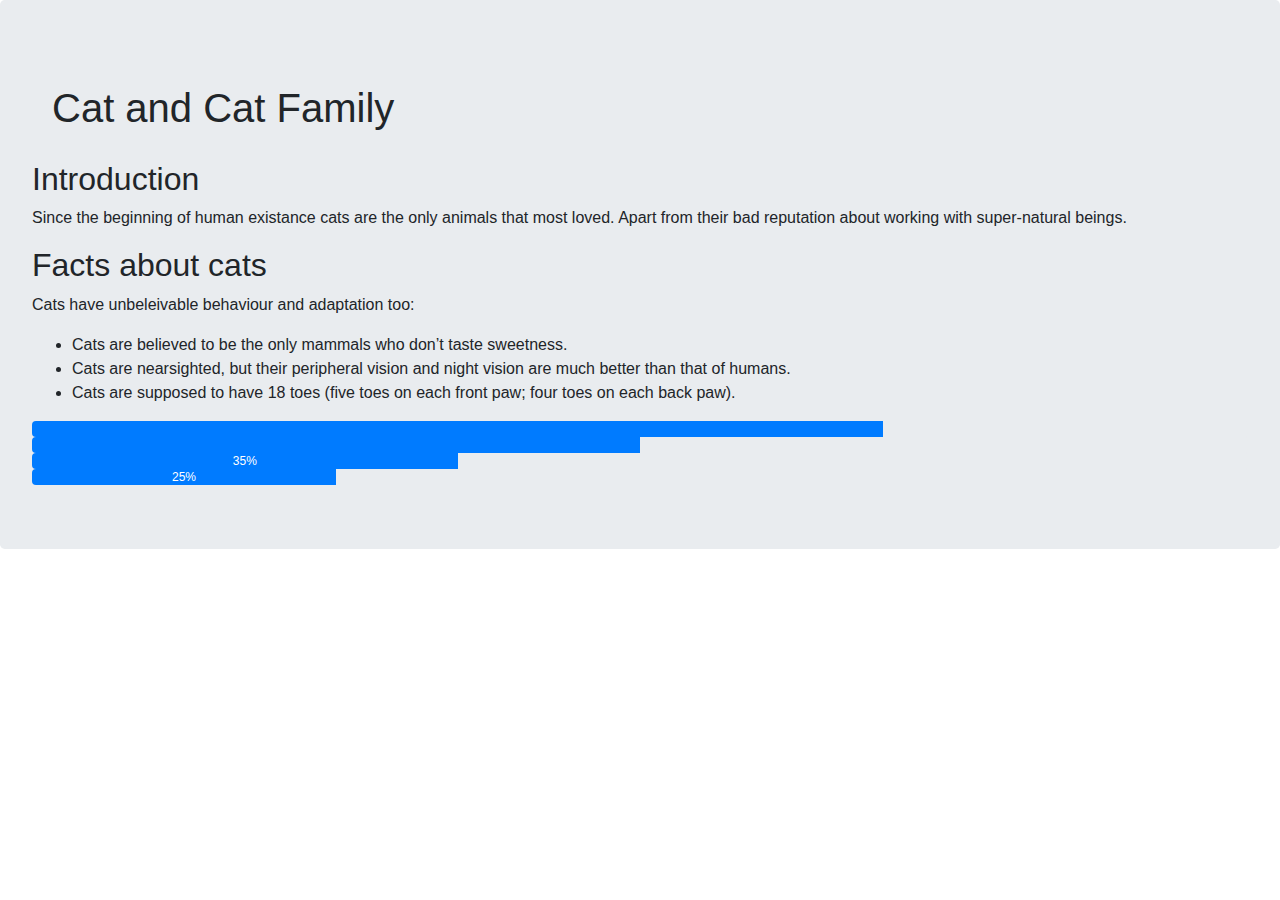
==== index.html @ 3393f42e "add chnanges" ====
<!DOCTYPE html>
<html>
    <head>
        <link href="css/bootstrap.css/css/bootstrap.css" rel="stylesheet" type="text/css" media="all">
        <title>Favourite Things</title>
        <meta chasert="utf-8">
    </head>
    <body>
        <div class="jumbotron">
        <div class="card-body">
        <h1>Cat and Cat Family</h1>
        </div>
        <h2>Introduction</h2>
          <p>Since the beginning of human existance cats are the only animals that most loved. Apart from their bad reputation about working with super-natural beings. </p>
          <h2>Facts about cats</h2>
        <p>Cats have unbeleivable behaviour and adaptation too:</p>
          <ul>
            <li>Cats are believed to be the only mammals who don’t taste sweetness.</li>
            <li> Cats are nearsighted, but their peripheral vision and night vision are much better than that of humans.</li>
            <li>Cats are supposed to have 18 toes (five toes on each front paw; four toes on each back paw). </li>
          </ul>
          <div class="progress">
              <div class="progress-bar" role="progressbar" aria-valuemax="100%" aria-valuenow="70%" aria-valuemin="0" style="width: 70%;"></div>
          </div>
          <div class="progress">
              <div class="progress-bar" role="progressbar" aria-valuenow="50%" aria-valuemax="100%" aria-valuemin="0%" style="width: 50%;"></div>
          </div>
          <div class="progress">
              <div class="progress-bar" role="progressbar" aria-valuenow="35%" aria-valuemax="100" aria-value-min="0%" style="width: 35%;">35%</div>
          </div>
          <div class="progress">
            <div class="progress-bar" role="progressbar" style="width: 25%;" aria-valuenow="25" aria-valuemin="0" aria-valuemax="100">25%</div>
          </div>
          </div>
    </body>
</html>
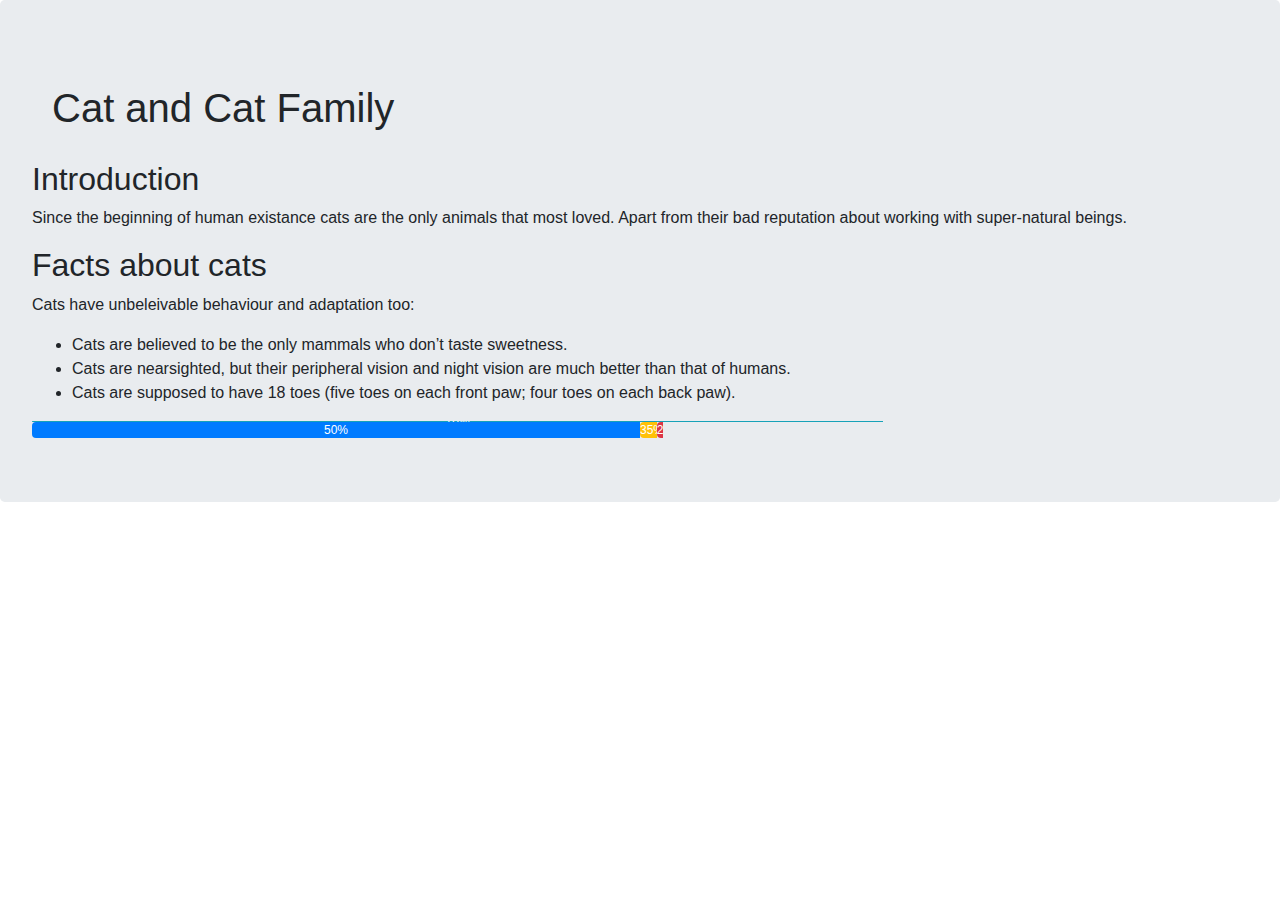
==== commit 71aa2277: "add changes" ====
--- a/index.html
+++ b/index.html
@@ -19,18 +19,15 @@
             <li> Cats are nearsighted, but their peripheral vision and night vision are much better than that of humans.</li>
             <li>Cats are supposed to have 18 toes (five toes on each front paw; four toes on each back paw). </li>
           </ul>
-          <div class="progress">
-              <div class="progress-bar" role="progressbar" aria-valuemax="100%" aria-valuenow="70%" aria-valuemin="0" style="width: 70%;"></div>
+          <div class="progress" style="height: 1px;">
+              <div class="progress-bar bg-info" role="progressbar" aria-valuemax="100%" aria-valuenow="70%" aria-valuemin="0" style="width: 70%;">70%</div>
           </div>
           <div class="progress">
-              <div class="progress-bar" role="progressbar" aria-valuenow="50%" aria-valuemax="100%" aria-valuemin="0%" style="width: 50%;"></div>
-          </div>
+              <div class="progress-bar progress-bar striped bg-primary" role="progressbar" aria-valuenow="50%" aria-valuemax="100%" aria-valuemin="0%" style="width: 50%;">50%</div>
           <div class="progress">
-              <div class="progress-bar" role="progressbar" aria-valuenow="35%" aria-valuemax="100" aria-value-min="0%" style="width: 35%;">35%</div>
-          </div>
+              <div class="progress-bar progress-bar striped bg-warning" role="progressbar" aria-valuenow="35%" aria-valuemax="100" aria-value-min="0%" style="width: 35%;">35%</div>
           <div class="progress">
-            <div class="progress-bar" role="progressbar" style="width: 25%;" aria-valuenow="25" aria-valuemin="0" aria-valuemax="100">25%</div>
-          </div>
+            <div class="progress-bar progress-bar striped bg-danger" role="progressbar" style="width: 25%;" aria-valuenow="25" aria-valuemin="0" aria-valuemax="100">25%</div>
           </div>
     </body>
 </html>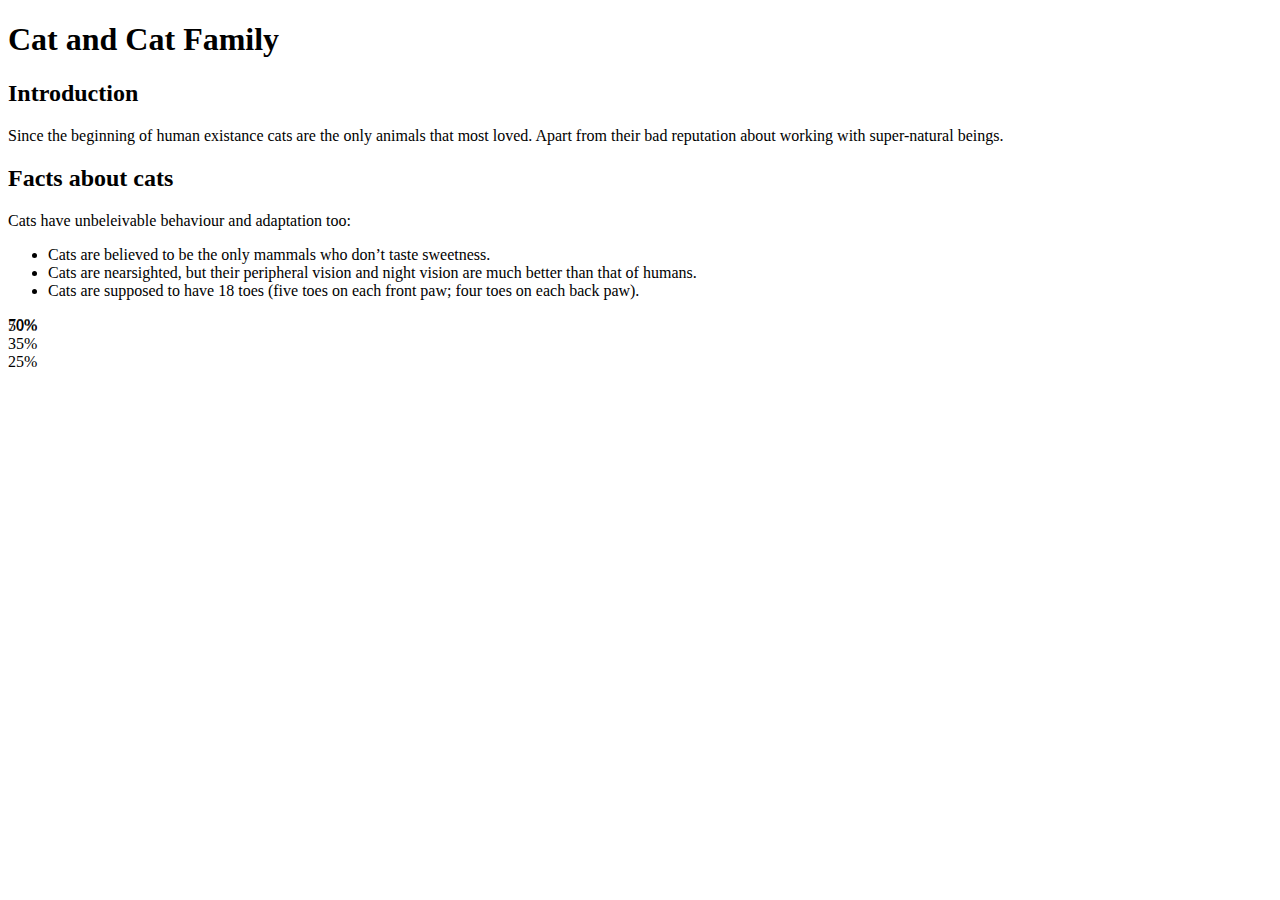
==== commit 2ed822b0: "add all chnges back to the initial webpage" ====
--- a/index.html
+++ b/index.html
@@ -1,9 +1,9 @@
 <!DOCTYPE html>
 <html>
     <head>
-        <link href="css/bootstrap.css/css/bootstrap.css" rel="stylesheet" type="text/css" media="all">
-        <title>Favourite Things</title>
-        <meta chasert="utf-8">
+      <title>Favourite Things</title>
+      <meta chasert="utf-8">
+      <link href="css/bootstrap.css/css/bootstrap-grid.css" rel="stylesheet" type="text/css" media="all">
     </head>
     <body>
         <div class="jumbotron">
@@ -29,5 +29,8 @@
           <div class="progress">
             <div class="progress-bar progress-bar striped bg-danger" role="progressbar" style="width: 25%;" aria-valuenow="25" aria-valuemin="0" aria-valuemax="100">25%</div>
           </div>
+          <div class="progress">
+            <div class="progress-bar progress-bar-striped bg-danger" role="progressbar" style="width: 100%" aria-valuenow="100" aria-valuemin="0" aria-valuemax="100"></div>
+          </div>
     </body>
 </html>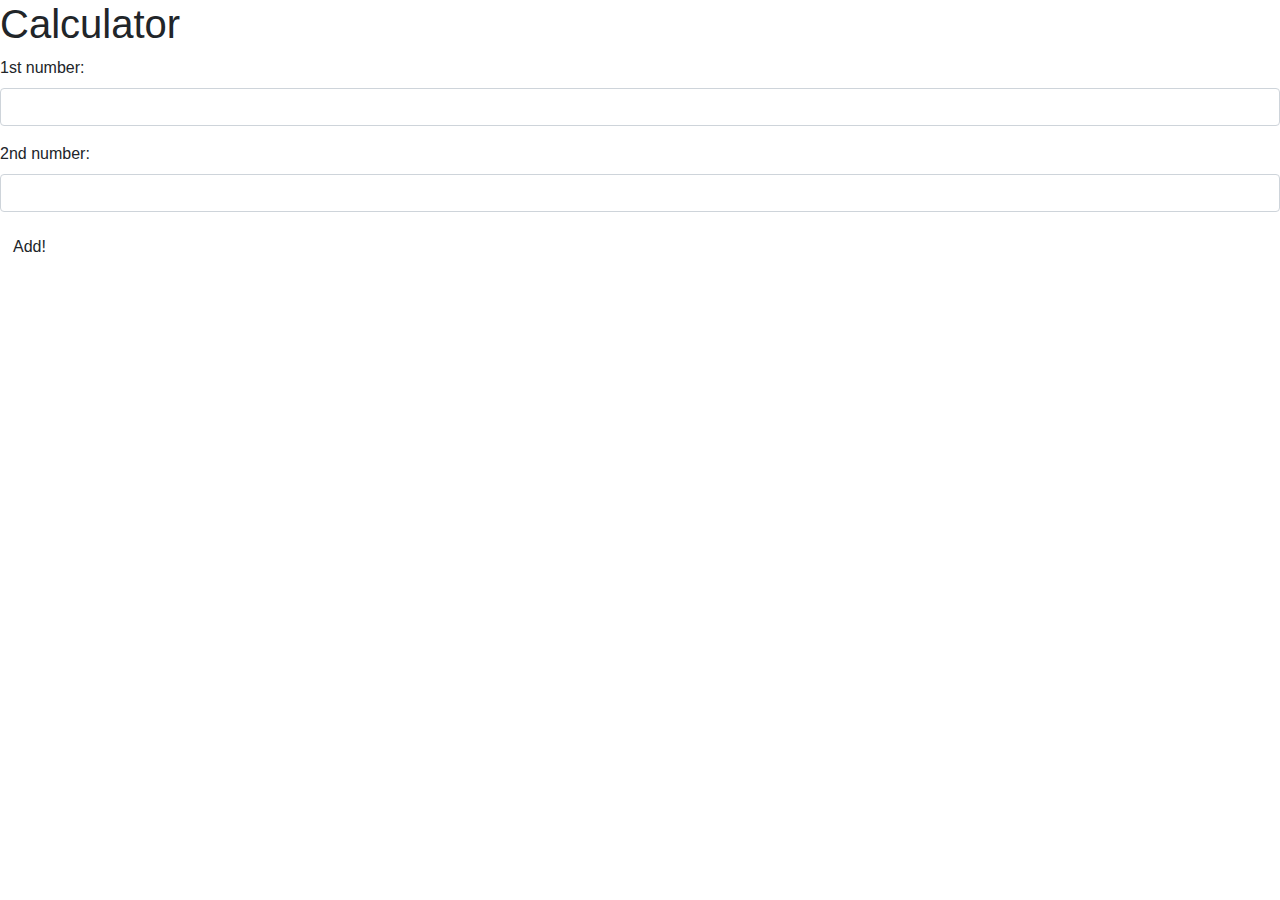
==== commit 5242a56e: "add" ====
--- a/index.html
+++ b/index.html
@@ -1,36 +1,18 @@
 <!DOCTYPE html>
 <html>
-    <head>
-      <title>Favourite Things</title>
-      <meta chasert="utf-8">
-      <link href="css/bootstrap.css/css/bootstrap-grid.css" rel="stylesheet" type="text/css" media="all">
-    </head>
-    <body>
-        <div class="jumbotron">
-        <div class="card-body">
-        <h1>Cat and Cat Family</h1>
-        </div>
-        <h2>Introduction</h2>
-          <p>Since the beginning of human existance cats are the only animals that most loved. Apart from their bad reputation about working with super-natural beings. </p>
-          <h2>Facts about cats</h2>
-        <p>Cats have unbeleivable behaviour and adaptation too:</p>
-          <ul>
-            <li>Cats are believed to be the only mammals who don’t taste sweetness.</li>
-            <li> Cats are nearsighted, but their peripheral vision and night vision are much better than that of humans.</li>
-            <li>Cats are supposed to have 18 toes (five toes on each front paw; four toes on each back paw). </li>
-          </ul>
-          <div class="progress" style="height: 1px;">
-              <div class="progress-bar bg-info" role="progressbar" aria-valuemax="100%" aria-valuenow="70%" aria-valuemin="0" style="width: 70%;">70%</div>
-          </div>
-          <div class="progress">
-              <div class="progress-bar progress-bar striped bg-primary" role="progressbar" aria-valuenow="50%" aria-valuemax="100%" aria-valuemin="0%" style="width: 50%;">50%</div>
-          <div class="progress">
-              <div class="progress-bar progress-bar striped bg-warning" role="progressbar" aria-valuenow="35%" aria-valuemax="100" aria-value-min="0%" style="width: 35%;">35%</div>
-          <div class="progress">
-            <div class="progress-bar progress-bar striped bg-danger" role="progressbar" style="width: 25%;" aria-valuenow="25" aria-valuemin="0" aria-valuemax="100">25%</div>
-          </div>
-          <div class="progress">
-            <div class="progress-bar progress-bar-striped bg-danger" role="progressbar" style="width: 100%" aria-valuenow="100" aria-valuemin="0" aria-valuemax="100"></div>
-          </div>
-    </body>
+   <head>
+      <title>Calculator</title>
+      <link href="css/bootstrap.css/css/bootstrap.css" rel="stylesheet" type="text/css">
+      <link href="css/styles.css" rel="stylesheet" type="text/css">
+      <script src="js/jquery/jquery-3.5.1.js" integrity="sha256-FgpCb/KJQlLNfOu91ta32o/NMZxltwRo8QtmkMRdAu8=" crossorigin="anonymous"></script> 
+      <script src="js/scripts.js"></script> 
+   </head>
+   <body>
+      <h1>Calculator</h1>
+      <form id="add">
+         <div class="form-group"> <label for="add1">1st number:</label> <input id="add1" class="form-control" type="text"> </div>
+         <div class="form-group"> <label for="add2">2nd number:</label> <input id="add2" class="form-control" type="text"> </div>
+         <button type="submit" class="btn">Add!</button> 
+      </form>
+   </body>
 </html>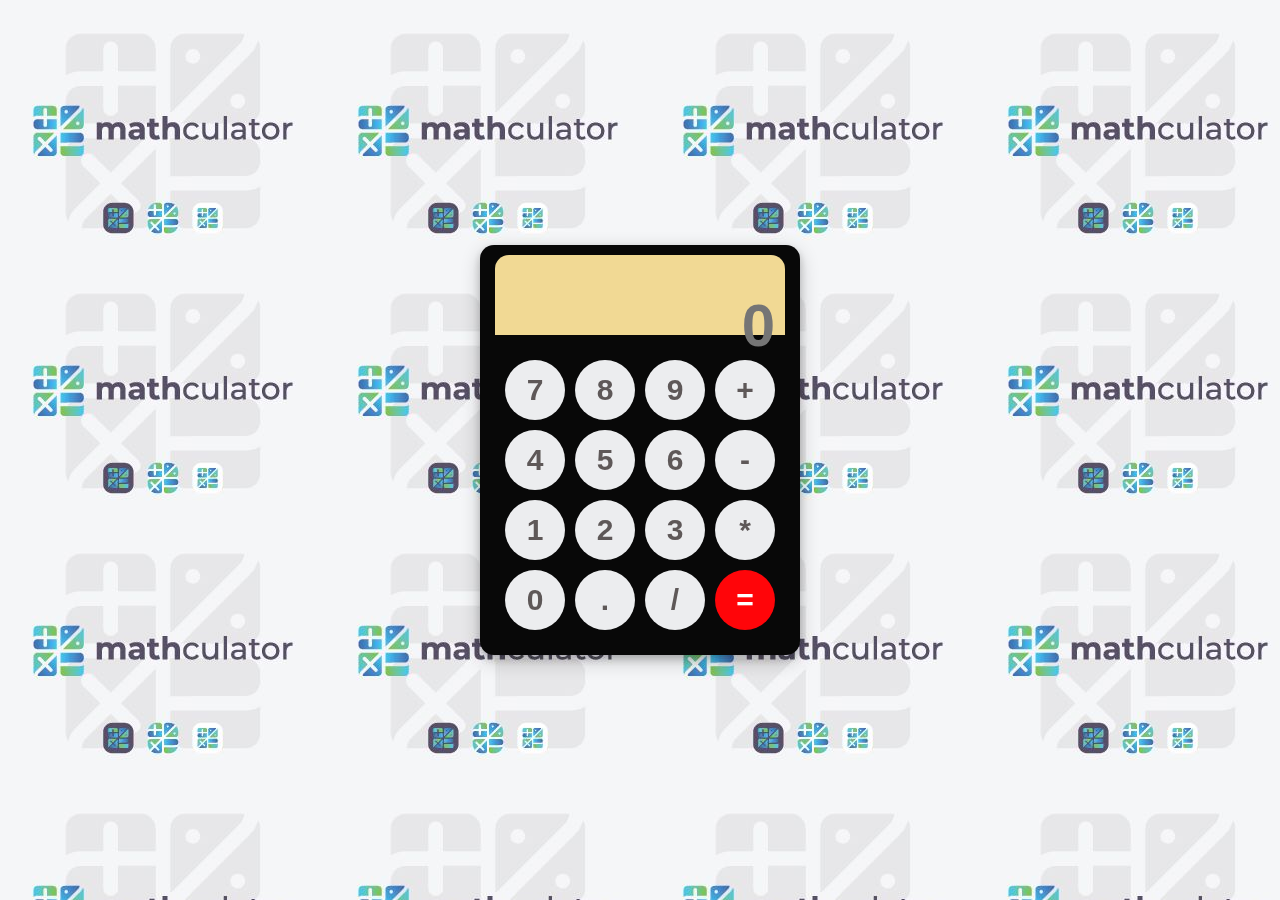
==== commit 40168847: "add changes" ====
--- a/index.html
+++ b/index.html
@@ -4,15 +4,49 @@
       <title>Calculator</title>
       <link href="css/bootstrap.css/css/bootstrap.css" rel="stylesheet" type="text/css">
       <link href="css/styles.css" rel="stylesheet" type="text/css">
-      <script src="js/jquery/jquery-3.5.1.js" integrity="sha256-FgpCb/KJQlLNfOu91ta32o/NMZxltwRo8QtmkMRdAu8=" crossorigin="anonymous"></script> 
+      <script src="js/jquery/jquery-3.5.1.js"></script> 
       <script src="js/scripts.js"></script> 
    </head>
    <body>
-      <h1>Calculator</h1>
-      <form id="add">
-         <div class="form-group"> <label for="add1">1st number:</label> <input id="add1" class="form-control" type="text"> </div>
-         <div class="form-group"> <label for="add2">2nd number:</label> <input id="add2" class="form-control" type="text"> </div>
-         <button type="submit" class="btn">Add!</button> 
-      </form>
-   </body>
-</html>+      <body>
+
+         <div class="container">
+             <form name="form">
+             <div class="display">
+                 <input type="text" placeholder="0" name="displayResult" />
+             </div>
+                 <div class="buttons">
+                   <div class="row">
+                     <input type="button" name="b7" value="7" onClick="calcNumbers(b7.value)">
+                       <input type="button" name="b8" value="8" onClick="calcNumbers(b8.value)">
+                       <input type="button" name="b9" value="9" onClick="calcNumbers(b9.value)">
+                       <input type="button" name="addb" value="+" onClick="calcNumbers(addb.value)">
+                     </div>
+                     
+                     <div class="row">
+                     <input type="button" name="b4" value="4" onClick="calcNumbers(b4.value)">
+                       <input type="button" name="b5" value="5" onClick="calcNumbers(b5.value)">
+                       <input type="button" name="b6" value="6" onClick="calcNumbers(b6.value)">
+                       <input type="button" name="subb" value="-" onClick="calcNumbers(subb.value)">
+                     </div>
+                     
+                     <div class="row">
+                     <input type="button" name="b1" value="1" onClick="calcNumbers(b1.value)">
+                       <input type="button" name="b2" value="2" onClick="calcNumbers(b2.value)">
+                       <input type="button" name="b3" value="3" onClick="calcNumbers(b3.value)">
+                       <input type="button" name="mulb" value="*" onClick="calcNumbers(mulb.value)">
+                     </div>
+                     
+                     <div class="row">
+                     <input type="button" name="b0" value="0" onClick="calcNumbers(b0.value)">
+                       <input type="button" name="potb" value="." onClick="calcNumbers(potb.value)">
+                       <input type="button" name="divb" value="/" onClick="calcNumbers(divb.value)">
+                       <input type="button" class="red" value="=" onClick="displayResult.value=eval(displayResult.value)">
+                     </div>
+                 </div>
+             
+             </form>
+         </div>
+     </body>
+         
+     </html>--- a/css/styles.css
+++ b/css/styles.css
@@ -0,0 +1,71 @@
+body, html {
+       background-image: url(../images/calc.jpg);
+       margin: 0;
+       padding: 0;
+   }
+    
+   .container {
+       position: fixed;
+       top: 50%;
+       left: 50%;
+       transform: translate(-50%, -50%);
+       background: rgb(8, 8, 8);
+       box-shadow: 0 4px 8px 0 rgba(0,0,0,0.2), 0 6px 20px 0 rgba(0,0,0,0.2);
+       border-radius: 14px;
+       padding-bottom: 20px;
+       width: 320px;
+       
+   }
+   .display {
+       width: 100%;
+       height: 60px;
+       padding: 40px 10px;
+       background: #f1d994;
+       border-top-left-radius: 14px;
+       border-top-right-radius: 14px;
+       margin-top: 10px;
+   }
+   .buttons {
+       padding: 20px 20px 0 20px;
+   }
+   .row {
+       width: 280px;
+       float: left;
+   }
+   input[type=button] {
+       width: 60px;
+       height: 60px;
+       float: left;
+       padding: 0;
+       margin: 5px;
+       box-sizing: border-box;
+       background: #ecedef;
+       border: none;
+       font-size: 30px;
+       line-height: 30px;
+       border-radius: 50%;
+       font-weight: 700;
+       color: #5E5858;
+       cursor: pointer;
+       
+   }
+   input[type=text] {
+       width: 270px;
+       height: 60px;
+       float: left;
+       padding: 0;
+       box-sizing: border-box;
+       border: none;
+       background: none;
+       color: #615b5f;
+       text-align: right;
+       font-weight: 700;
+       font-size: 60px;
+       line-height: 60px;
+       
+   }
+   .red {
+       background: #FF0509 !important;
+       color: #ffffff !important;
+       
+   }